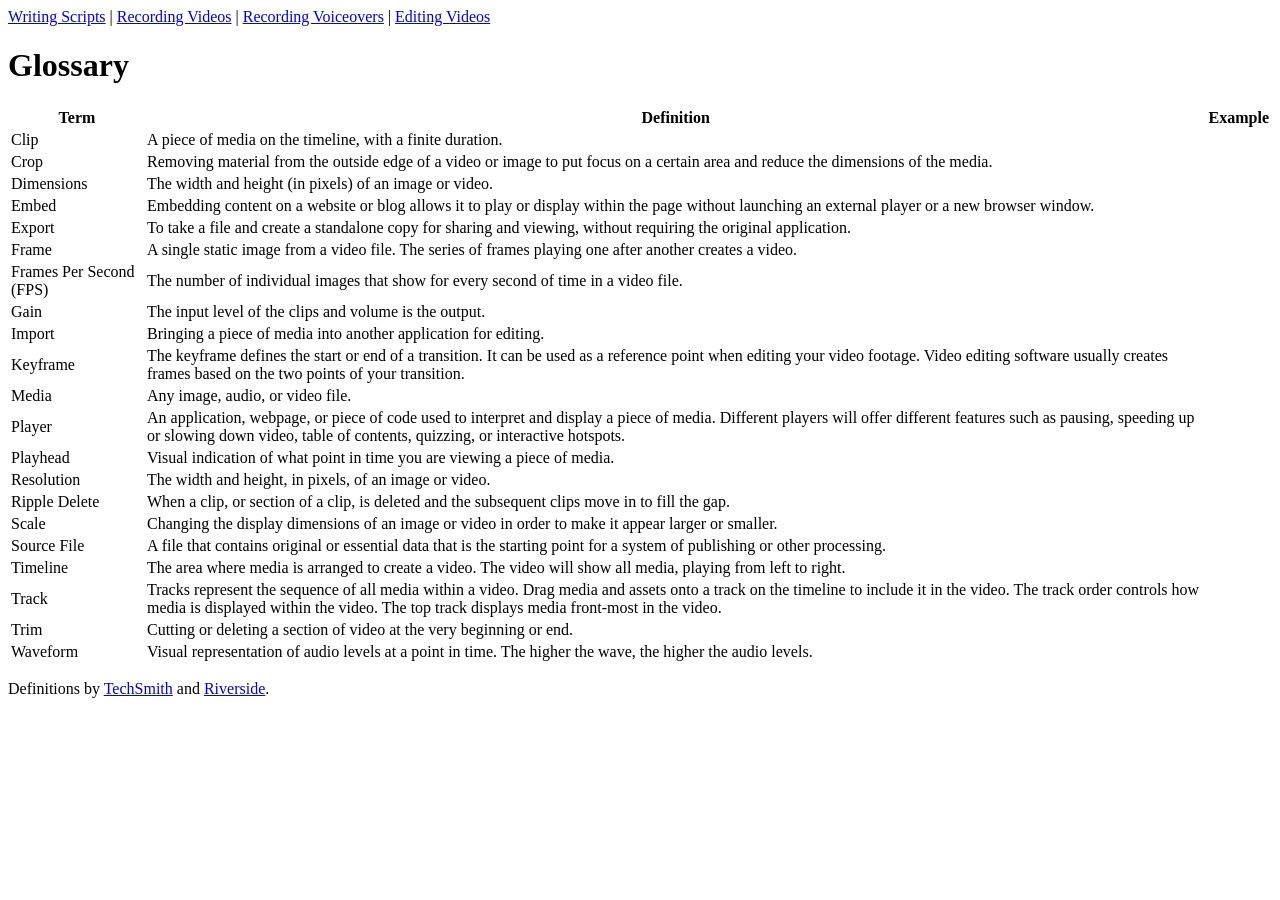
==== glossary.html @ 81219411 "Converted remaining documents to .html Converted remaining documents to .html, added and linked .css" ====
<!DOCTYPE html>
<html>

<head>
    <title>Glossary</title>
    <link rel="stylesheet" href="styles.css">
</head>

<body>
    <nav>
        <a href="writing-scripts.html">Writing Scripts</a> |
        <a href="recording-videos.html">Recording Videos</a> |
        <a href="recording-voiceovers.html">Recording Voiceovers</a> |
        <a href="editing-videos.html">Editing Videos</a>
    </nav>
    <header>
        <h1>Glossary</h1>
    </header>
    <main>
        <section>
            <table>
                <tr>
                    <th>Term</th>
                    <th>Definition</th>
                    <th>Example</th>
                </tr>
                <tr>
                    <td>Clip</td>
                    <td>A piece of media on the timeline, with a finite duration.</td>
                    <td></td>
                </tr>
                <tr>
                    <td>Crop</td>
                    <td>Removing material from the outside edge of a video or image to put focus on a certain area and
                        reduce the dimensions of the media.</td>
                    <td></td>
                </tr>
                <tr>
                    <td>Dimensions</td>
                    <td>The width and height (in pixels) of an image or video.</td>
                    <td></td>
                </tr>
                <tr>
                    <td>Embed</td>
                    <td>Embedding content on a website or blog allows it to play or display within the page without
                        launching an external player or a new browser window.</td>
                    <td></td>
                </tr>
                <tr>
                    <td>Export</td>
                    <td>To take a file and create a standalone copy for sharing and viewing, without requiring the
                        original application.</td>
                    <td></td>
                </tr>
                <tr>
                    <td>Frame</td>
                    <td>A single static image from a video file. The series of frames playing one after another creates
                        a video.</td>
                    <td></td>
                </tr>
                <tr>
                    <td>Frames Per Second (FPS)</td>
                    <td>The number of individual images that show for every second of time in a video file.</td>
                    <td></td>
                </tr>
                <tr>
                    <td>Gain</td>
                    <td>The input level of the clips and volume is the output.</td>
                    <td></td>
                </tr>
                <tr>
                    <td>Import</td>
                    <td>Bringing a piece of media into another application for editing.</td>
                    <td></td>
                </tr>
                <tr>
                    <td>Keyframe</td>
                    <td>The keyframe defines the start or end of a transition. It can be used as a reference point when
                        editing your video footage. Video editing software usually creates frames based on the two
                        points of your transition.</td>
                    <td></td>
                </tr>
                <tr>
                    <td>Media</td>
                    <td>Any image, audio, or video file.</td>
                    <td></td>
                </tr>
                <tr>
                    <td>Player</td>
                    <td>An application, webpage, or piece of code used to interpret and display a piece of media.
                        Different players will offer different features such as pausing, speeding up or slowing down
                        video, table of contents, quizzing, or interactive hotspots.</td>
                    <td></td>
                </tr>
                <tr>
                    <td>Playhead</td>
                    <td>Visual indication of what point in time you are viewing a piece of media.</td>
                    <td></td>
                </tr>
                <tr>
                    <td>Resolution</td>
                    <td>The width and height, in pixels, of an image or video.</td>
                    <td></td>
                </tr>
                <tr>
                    <td>Ripple Delete</td>
                    <td>When a clip, or section of a clip, is deleted and the subsequent clips move in to fill the gap.
                    </td>
                    <td></td>
                </tr>
                <tr>
                    <td>Scale</td>
                    <td>Changing the display dimensions of an image or video in order to make it appear larger or
                        smaller.</td>
                    <td></td>
                </tr>
                <tr>
                    <td>Source File</td>
                    <td>A file that contains original or essential data that is the starting point for a system of
                        publishing or other processing.</td>
                    <td></td>
                </tr>
                <tr>
                    <td>Timeline</td>
                    <td>The area where media is arranged to create a video. The video will show all media, playing from
                        left to right.</td>
                    <td></td>
                </tr>
                <tr>
                    <td>Track</td>
                    <td>Tracks represent the sequence of all media within a video. Drag media and assets onto a track on
                        the timeline to include it in the video. The track order controls how media is displayed within
                        the video. The top track displays media front-most in the video.</td>
                    <td></td>
                </tr>
                <tr>
                    <td>Trim</td>
                    <td>Cutting or deleting a section of video at the very beginning or end.</td>
                    <td></td>
                </tr>
                <tr>
                    <td>Waveform</td>
                    <td>Visual representation of audio levels at a point in time. The higher the wave, the higher the
                        audio levels.</td>
                    <td></td>
                </tr>
            </table>
            <p>Definitions by <a
                    href="https://support.techsmith.com/hc/en-us/articles/203732858-Glossary-of-Terms">TechSmith</a> and
                <a href="https://riverside.fm/blog/video-editing-terms#anchor4">Riverside</a>.</p>
        </section>
    </main>

</body>

</html>
---- styles.css ----
/* Basic Styles */
body {
    
}
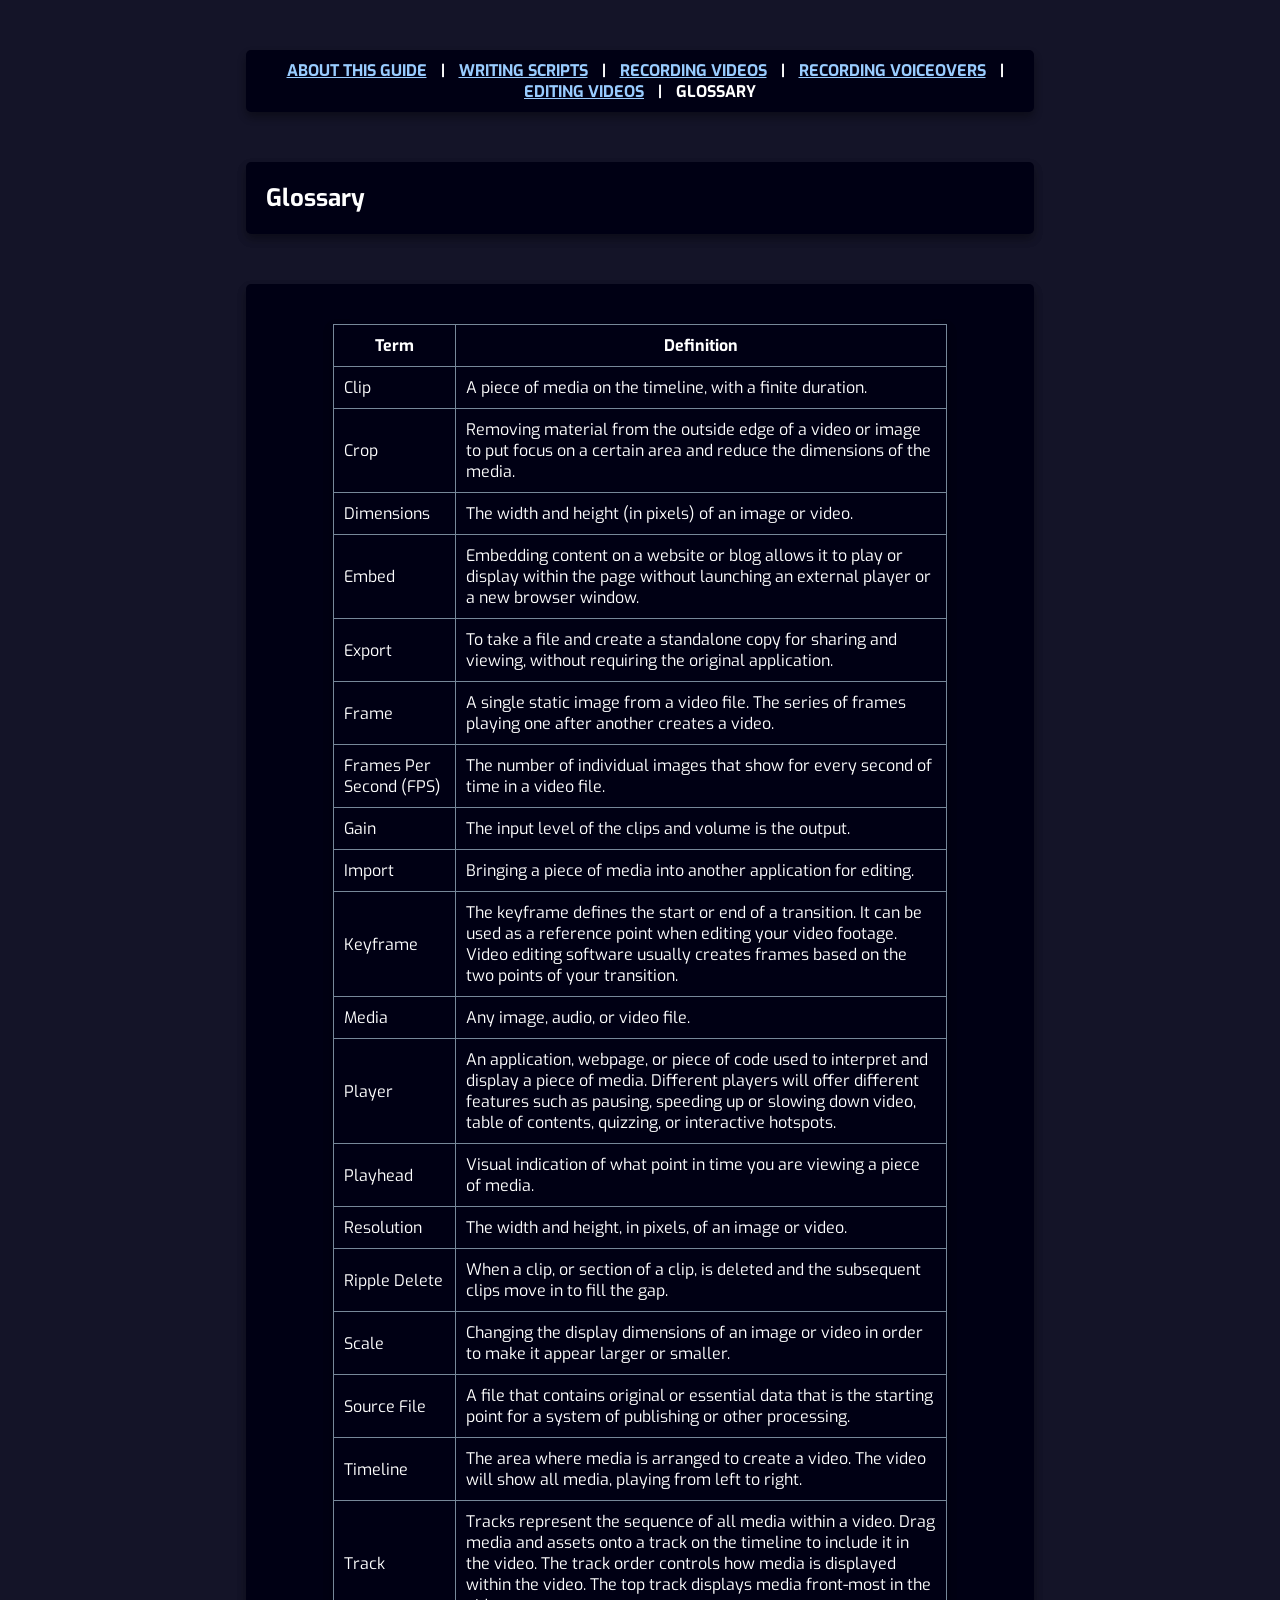
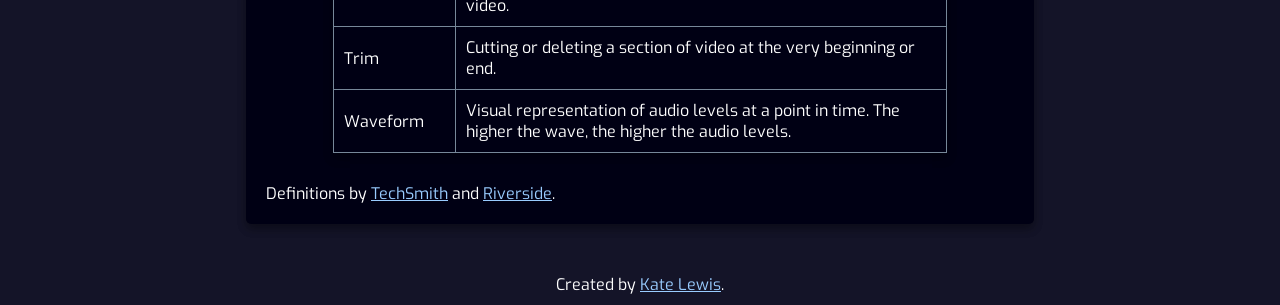
==== commit 25f83fc2: "Added screenshots, video, final revisions Added screenshots, created example video, and made final s" ====
--- a/glossary.html
+++ b/glossary.html
@@ -8,141 +8,127 @@
 
 <body>
     <nav>
+        <a href="about-this-guide.html">About this Guide</a> |
         <a href="writing-scripts.html">Writing Scripts</a> |
         <a href="recording-videos.html">Recording Videos</a> |
         <a href="recording-voiceovers.html">Recording Voiceovers</a> |
-        <a href="editing-videos.html">Editing Videos</a>
+        <a href="editing-videos.html">Editing Videos</a> |
+        <a>Glossary</a>
     </nav>
     <header>
+        <section>
         <h1>Glossary</h1>
+        </section>
     </header>
     <main>
         <section>
-            <table>
+            <table class="info">
+                <colgroup>
+                <col span="1" style="width: 20%;">
+                <col span="1" style="width: 80%;">
+            </colgroup>
                 <tr>
                     <th>Term</th>
                     <th>Definition</th>
-                    <th>Example</th>
                 </tr>
                 <tr>
                     <td>Clip</td>
                     <td>A piece of media on the timeline, with a finite duration.</td>
-                    <td></td>
                 </tr>
                 <tr>
                     <td>Crop</td>
                     <td>Removing material from the outside edge of a video or image to put focus on a certain area and
                         reduce the dimensions of the media.</td>
-                    <td></td>
                 </tr>
                 <tr>
                     <td>Dimensions</td>
                     <td>The width and height (in pixels) of an image or video.</td>
-                    <td></td>
                 </tr>
                 <tr>
                     <td>Embed</td>
                     <td>Embedding content on a website or blog allows it to play or display within the page without
                         launching an external player or a new browser window.</td>
-                    <td></td>
                 </tr>
                 <tr>
                     <td>Export</td>
                     <td>To take a file and create a standalone copy for sharing and viewing, without requiring the
                         original application.</td>
-                    <td></td>
                 </tr>
                 <tr>
                     <td>Frame</td>
                     <td>A single static image from a video file. The series of frames playing one after another creates
                         a video.</td>
-                    <td></td>
                 </tr>
                 <tr>
                     <td>Frames Per Second (FPS)</td>
                     <td>The number of individual images that show for every second of time in a video file.</td>
-                    <td></td>
                 </tr>
                 <tr>
                     <td>Gain</td>
                     <td>The input level of the clips and volume is the output.</td>
-                    <td></td>
                 </tr>
                 <tr>
                     <td>Import</td>
                     <td>Bringing a piece of media into another application for editing.</td>
-                    <td></td>
                 </tr>
                 <tr>
                     <td>Keyframe</td>
                     <td>The keyframe defines the start or end of a transition. It can be used as a reference point when
                         editing your video footage. Video editing software usually creates frames based on the two
                         points of your transition.</td>
-                    <td></td>
                 </tr>
                 <tr>
                     <td>Media</td>
                     <td>Any image, audio, or video file.</td>
-                    <td></td>
                 </tr>
                 <tr>
                     <td>Player</td>
                     <td>An application, webpage, or piece of code used to interpret and display a piece of media.
                         Different players will offer different features such as pausing, speeding up or slowing down
                         video, table of contents, quizzing, or interactive hotspots.</td>
-                    <td></td>
                 </tr>
                 <tr>
                     <td>Playhead</td>
                     <td>Visual indication of what point in time you are viewing a piece of media.</td>
-                    <td></td>
                 </tr>
                 <tr>
                     <td>Resolution</td>
                     <td>The width and height, in pixels, of an image or video.</td>
-                    <td></td>
                 </tr>
                 <tr>
                     <td>Ripple Delete</td>
                     <td>When a clip, or section of a clip, is deleted and the subsequent clips move in to fill the gap.
                     </td>
-                    <td></td>
                 </tr>
                 <tr>
                     <td>Scale</td>
                     <td>Changing the display dimensions of an image or video in order to make it appear larger or
                         smaller.</td>
-                    <td></td>
                 </tr>
                 <tr>
                     <td>Source File</td>
                     <td>A file that contains original or essential data that is the starting point for a system of
                         publishing or other processing.</td>
-                    <td></td>
                 </tr>
                 <tr>
                     <td>Timeline</td>
                     <td>The area where media is arranged to create a video. The video will show all media, playing from
                         left to right.</td>
-                    <td></td>
                 </tr>
                 <tr>
                     <td>Track</td>
                     <td>Tracks represent the sequence of all media within a video. Drag media and assets onto a track on
                         the timeline to include it in the video. The track order controls how media is displayed within
                         the video. The top track displays media front-most in the video.</td>
-                    <td></td>
                 </tr>
                 <tr>
                     <td>Trim</td>
                     <td>Cutting or deleting a section of video at the very beginning or end.</td>
-                    <td></td>
                 </tr>
                 <tr>
                     <td>Waveform</td>
                     <td>Visual representation of audio levels at a point in time. The higher the wave, the higher the
                         audio levels.</td>
-                    <td></td>
                 </tr>
             </table>
             <p>Definitions by <a
@@ -150,7 +136,9 @@
                 <a href="https://riverside.fm/blog/video-editing-terms#anchor4">Riverside</a>.</p>
         </section>
     </main>
-
+<div class="attribution">
+<p>Created by <a href="https://katelewismedia.com/">Kate Lewis</a>.</p>
+</div>
 </body>
 
 </html>
--- a/styles.css
+++ b/styles.css
@@ -1,4 +1,81 @@
+/* Fonts */
+@import url('https://fonts.googleapis.com/css2?family=Exo:ital,wght@0,100..900;1,100..900&display=swap');
+
 /* Basic Styles */
 body {
-    
+  font-family: "Exo", sans-serif;
+  font-optical-sizing: auto;
+  font-weight: 400;
+  font-style: normal;
+  background-color: rgb(20,20,40);
+  color: white;
+}
+
+section, nav, footer {
+    background-color: rgb(0,0,20);
+    margin: 10px auto;
+    border-radius: 5px;
+    padding: 10px;
+    box-shadow: 0 5px 10px 0 rgba(0, 0, 0, 0.2), 0 5px 10px 0 rgba(0, 0, 0, 0.2);
+    width: 60vw;
+    margin: 50px auto;
+}
+
+h1, h2, h3, p, nav a {
+    margin: 10px;
+}
+
+a:link {
+    color: #99ccff;
+}
+
+a:visited {
+    color: #ffccff;
+}
+
+table.info, table.info th, table.info td {
+    border: 1px solid lightslategray;
+    padding: 10px;
+}
+
+table.info {
+    box-shadow: 0 5px 10px 0 rgba(0, 0, 0, 0.2), 0 5px 10px 0 rgba(0, 0, 0, 0.2);
+    width: 80%;
+}
+
+table {
+    border-collapse: collapse;
+    margin: 30px auto 30px auto;
+    width: 100%;
+}
+
+table.screens, table.screens th, table.screens td {
+    border-top: 1px solid lightslategray;
+    padding: 10px;
+}
+
+.attribution {
+    text-align: center;
+    margin-top: 50px;
+}
+
+h3.table {
+    margin-left: 10%;
+    margin-top: 30px;
+}
+
+footer, nav {
+    text-align: center;
+    font-weight: bold;
+    text-transform: uppercase
+}
+
+nav {
+    position: sticky;
+    top: 0;
+}
+
+video {
+    margin: 30px auto;
+    display: block;
 }
